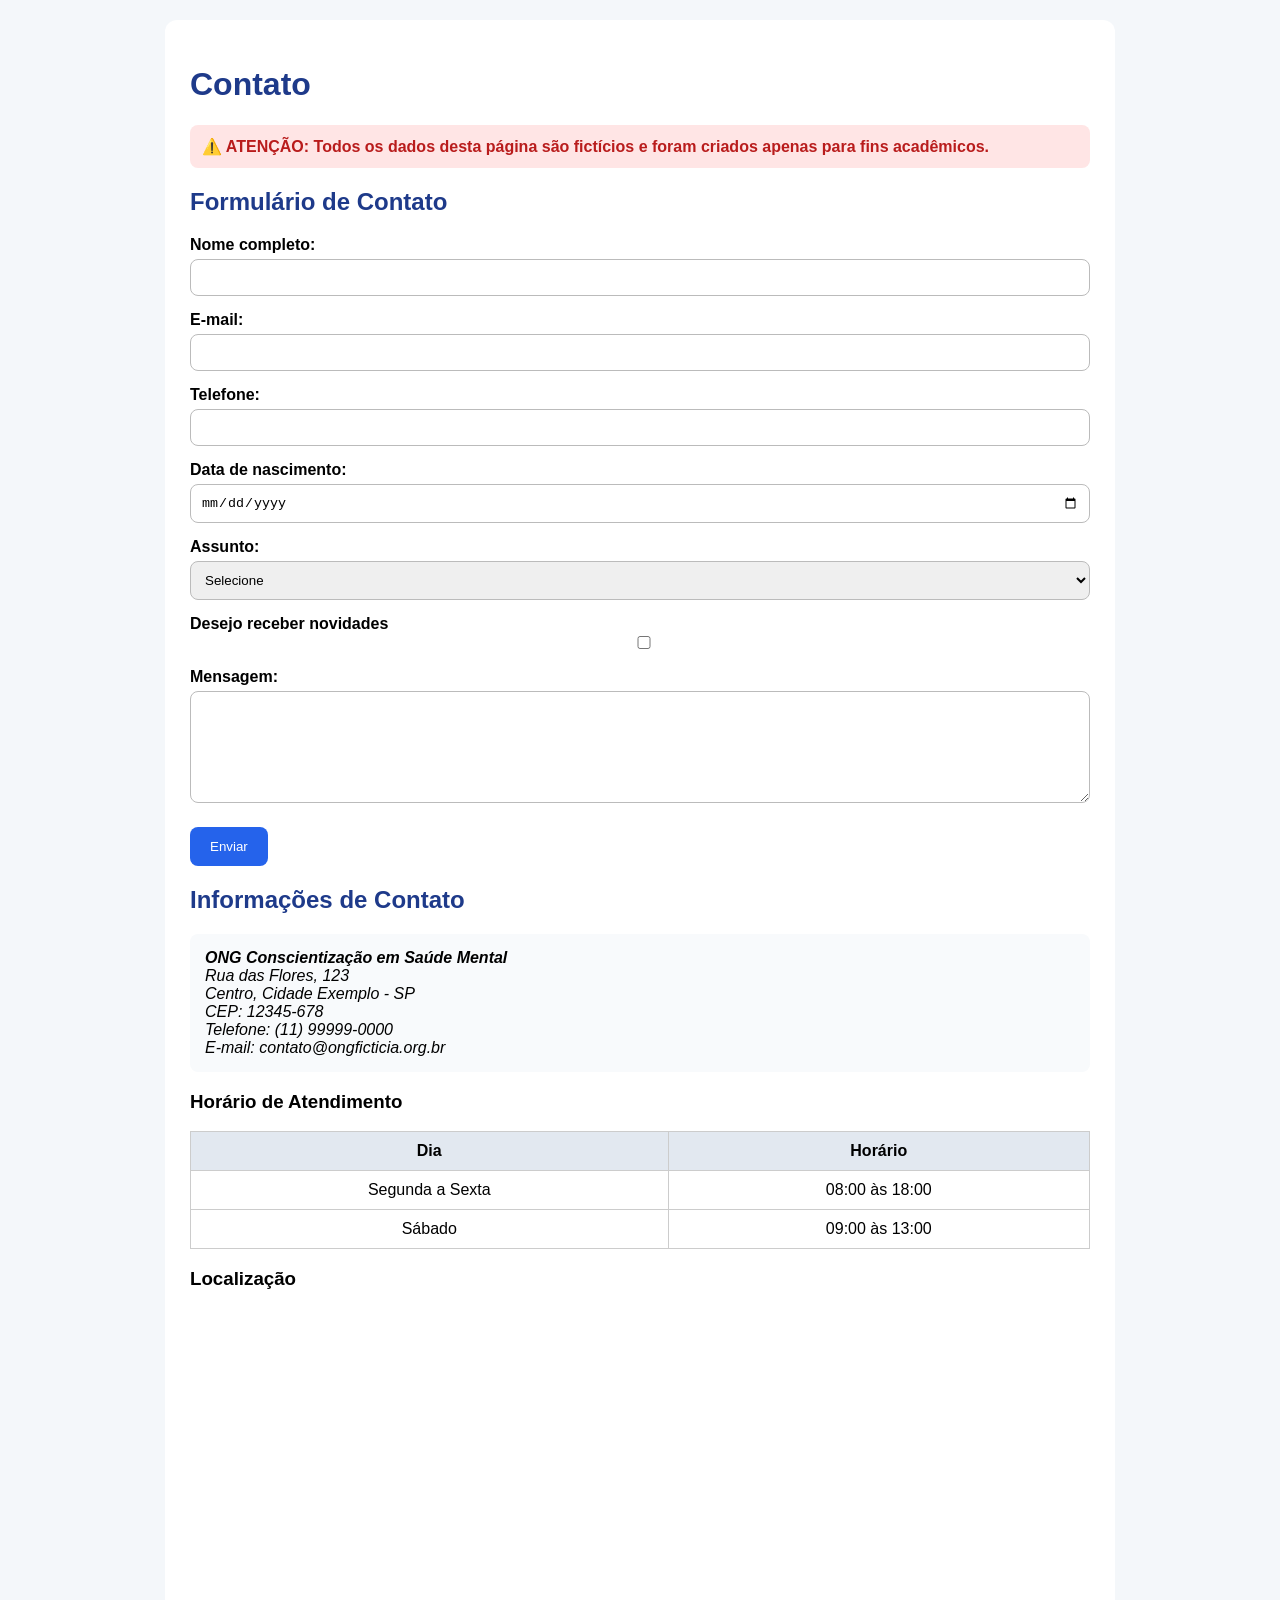
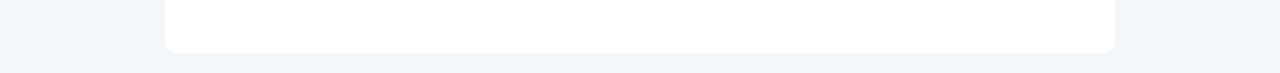
==== contato.html @ 21592f93 "Add files via upload" ====
<!DOCTYPE html>
<html lang="pt-BR">
<head>
<meta charset="UTF-8">
<meta name="viewport" content="width=device-width, initial-scale=1.0">
<title>Contato - ONG Fictícia</title>
<link rel="icon" href="images.ico">

<style>
body {
    font-family: Arial, sans-serif;
    background-color: #f4f7fa;
    margin: 0;
    padding: 20px;
}

.container {
    max-width: 900px;
    margin: auto;
    background: white;
    padding: 25px;
    border-radius: 12px;
}

h1, h2 {
    color: #1e3a8a;
}

label {
    display: block;
    font-weight: 600;
    margin-top: 15px;
    margin-bottom: 5px;
}

input,
select,
textarea {
    width: 100%;
    padding: 10px;
    border: 1px solid #bbb;
    border-radius: 8px;
    box-sizing: border-box;
}

input:focus,
select:focus,
textarea:focus {
    outline: 3px solid #60a5fa;
}

button {
    margin-top: 20px;
    background-color: #2563eb;
    color: white;
    border: none;
    padding: 12px 20px;
    border-radius: 8px;
    cursor: pointer;
    transition: background-color 0.3s;
}

button:hover {
    background-color: #1d4ed8;
}

.alerta {
    background-color: #ffe5e5;
    color: #b91c1c;
    padding: 12px;
    border-radius: 8px;
    font-weight: bold;
}

address {
    background-color: #f8fafc;
    padding: 15px;
    border-radius: 8px;
    margin-top: 15px;
}

table {
    width: 100%;
    border-collapse: collapse;
    margin-top: 15px;
}

th, td {
    border: 1px solid #ccc;
    padding: 10px;
    text-align: center;
}

th {
    background-color: #e2e8f0;
}

iframe {
    margin-top: 15px;
    border-radius: 8px;
    border: none;
}
</style>
</head>

<body>

<div class="container">

    <h1>Contato</h1>

    <p class="alerta">
        ⚠️ ATENÇÃO: Todos os dados desta página são fictícios e foram criados apenas para fins acadêmicos.
    </p>

    <section>
        <h2>Formulário de Contato</h2>

        <form>

            <label for="nome">Nome completo:</label>
            <input type="text" id="nome" name="nome" required>

            <label for="email">E-mail:</label>
            <input type="email" id="email" name="email" required>

            <label for="telefone">Telefone:</label>
            <input type="tel" id="telefone" name="telefone">

            <label for="data">Data de nascimento:</label>
            <input type="date" id="data" name="data">

            <label for="assunto">Assunto:</label>
            <select id="assunto" name="assunto">
                <option value="">Selecione</option>
                <option>Denúncia</option>
                <option>Voluntariado</option>
                <option>Parceria</option>
                <option>Imprensa</option>
                <option>Outro</option>
            </select>

            
            <label>
                Desejo receber novidades 
                <input type="checkbox" id="newsletter" name="newsletter" value="Desejo receber novidades"> 
                
            </label>
            

            <label for="mensagem">Mensagem:</label>
            <textarea id="mensagem" name="mensagem" rows="6"></textarea>

            <button type="submit">Enviar</button>

        </form>
    </section>

    <section>
        <h2>Informações de Contato</h2>

        <address>
            <strong>ONG Conscientização em Saúde Mental</strong><br>
            Rua das Flores, 123<br>
            Centro, Cidade Exemplo - SP<br>
            CEP: 12345-678<br>
            Telefone: (11) 99999-0000<br>
            E-mail: contato@ongficticia.org.br
        </address>

        <h3>Horário de Atendimento</h3>

        <table>
            <tr>
                <th>Dia</th>
                <th>Horário</th>
            </tr>
            <tr>
                <td>Segunda a Sexta</td>
                <td>08:00 às 18:00</td>
            </tr>
            <tr>
                <td>Sábado</td>
                <td>09:00 às 13:00</td>
            </tr>
        </table>

        <h3>Localização</h3>

        <iframe
            src="https://maps.google.com/maps?q=Sao%20Paulo&t=&z=13&ie=UTF8&iwloc=&output=embed"
            width="100%"
            height="300"
            title="Mapa da localização"
            loading="lazy">
        </iframe>

    </section>

</div>

</body>
</html>
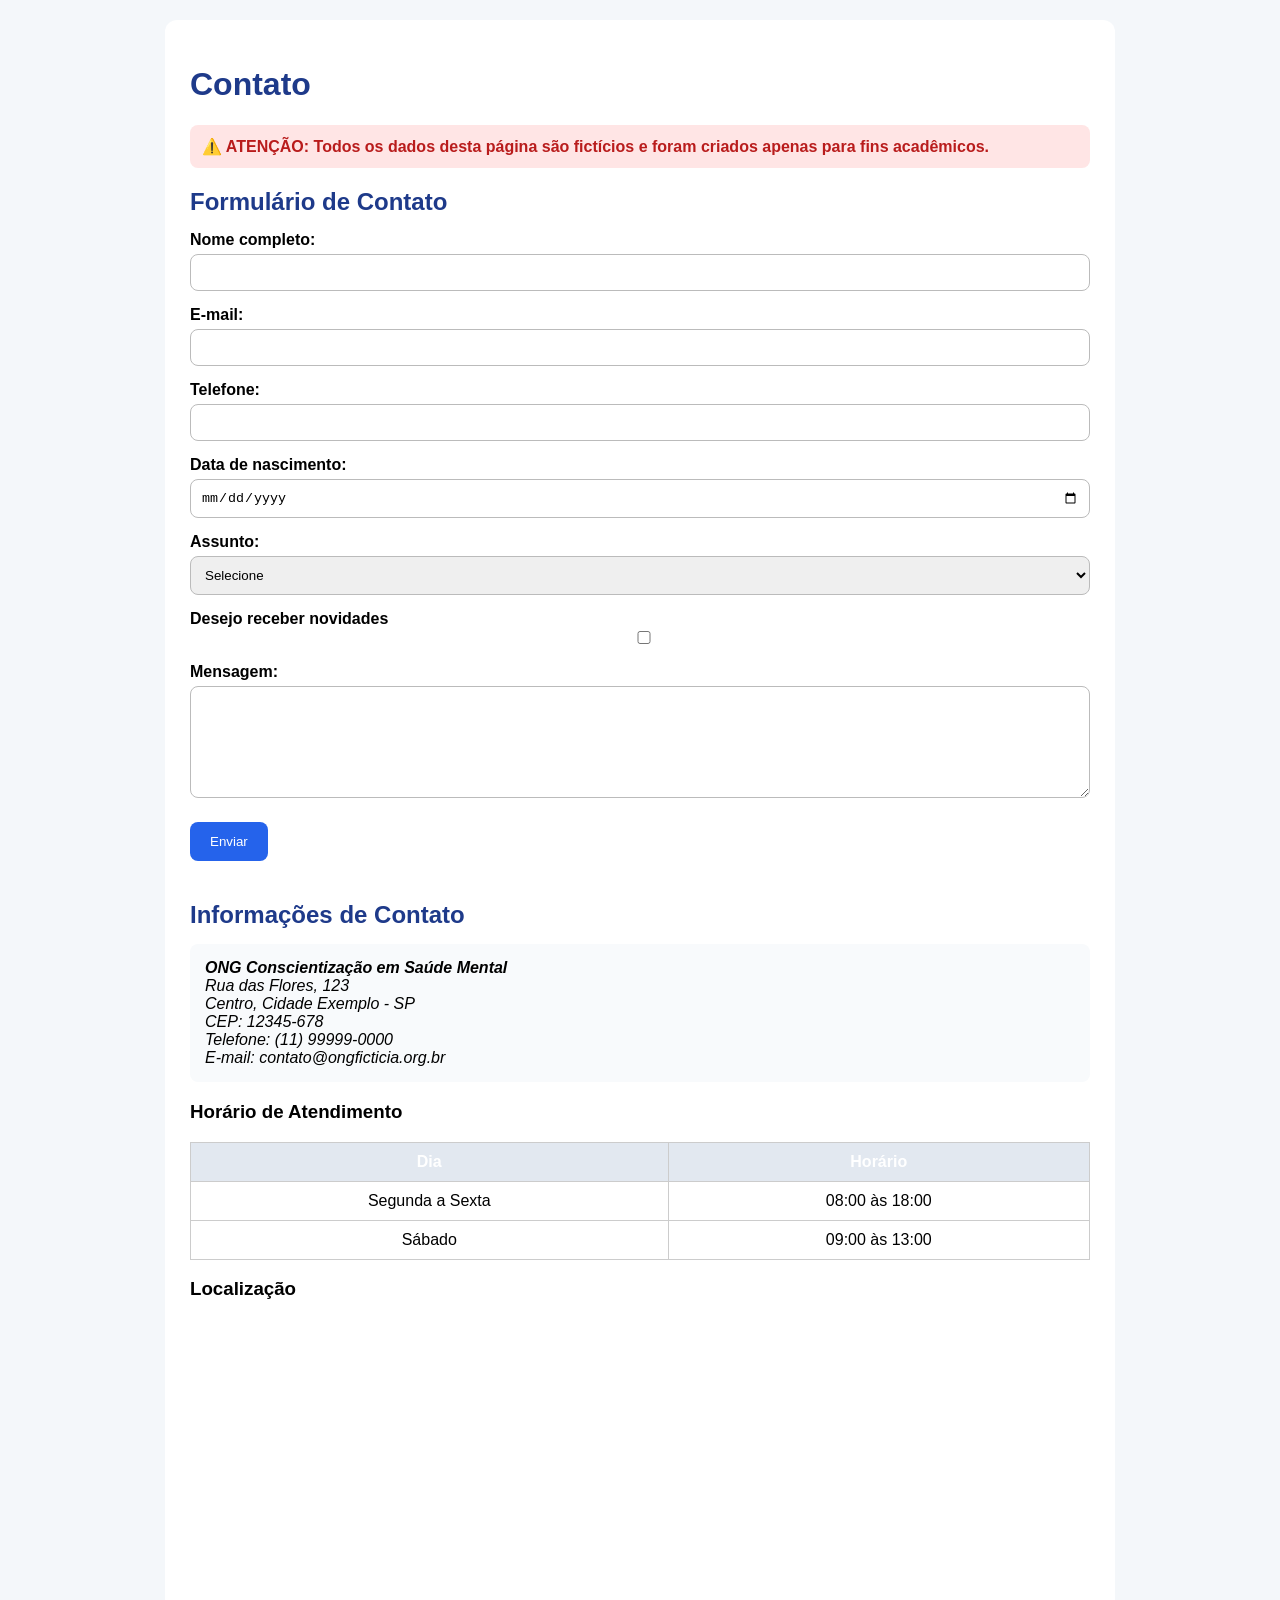
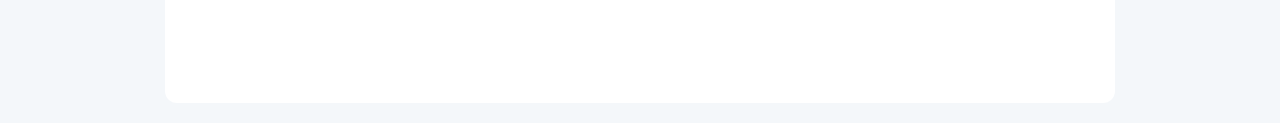
==== commit 7a99a6a7: "Refactor contato.html to include external stylesheet Updated the contact page to include a styleshee" ====
--- a/contato.html
+++ b/contato.html
@@ -3,9 +3,8 @@
 <head>
 <meta charset="UTF-8">
 <meta name="viewport" content="width=device-width, initial-scale=1.0">
-<title>Contato - ONG Fictícia</title>
-<link rel="icon" href="images.ico">
-
+<title>Contato</title>
+ <link rel="stylesheet" href="css/estilo.css">
 <style>
 body {
     font-family: Arial, sans-serif;
@@ -200,4 +199,4 @@
 </div>
 
 </body>
-</html>+</html>
--- a/css/estilo.css
+++ b/css/estilo.css
@@ -0,0 +1,731 @@
+/*pagina inicial*/
+
+.index{
+    background-color: #F8F9FA;
+    margin: auto;
+}
+
+/* Cabeçalho */
+.header{
+    background-color: #1D3557;
+    padding: 20px 0;
+    text-align: center;
+    
+}
+
+/* Título */
+.titulo{
+     color: white;
+    margin: 0;
+    font-size: 45px;
+}
+
+/* Menu */
+.menu{
+    
+     margin-top: 0;     
+    padding: 15px 0;
+    background-color: #1D3557;
+    padding: 50px;
+}
+
+
+.logo {
+    width: 120px;
+    border: 10px
+}
+.indexheader{
+    
+     padding-bottom: 10px;
+    display: flex;
+    justify-content: center;
+    align-items: center;
+    gap: 20px;
+    text-align: center;
+    margin-bottom: 0;   
+}
+
+
+.menu a{
+    color: white;
+    text-decoration: none;
+    margin: 0 10px;
+}
+
+.menu a:hover{
+    color: #A8DADC;
+}
+
+/* Hero */
+.hero{
+     
+    background-color: #457B9D;
+    color: white;
+    text-align: center;
+    padding: 60px 20px;
+     background-image:
+        linear-gradient(
+            #0000008c,
+            #0000008c
+        ),
+        url("../imagens/galeria/trabalhoinfantil.png");
+ background-position: center;
+ background-position: cover;
+ border: 3px solid #1D3557;
+ border-top: 3px solid black;
+
+}
+
+.hero a{
+    color: #ffffff;
+  font-weight: 700;
+  font-size: larger;
+    font-style: oblique;
+    font-family: 'Georgia', serif;
+    transition: 0.5s;
+}
+.cortrabalho{color: white;}
+
+.hero a:hover{box-shadow: #1D3557 10px 10px 20px  ; font-size: 30px; }
+
+/* Área dos cards */
+.destaques{
+    display: grid;
+    grid-template-columns:subgrid;
+    gap: 20px;
+    margin: 30px 0;
+}
+
+/* Cards */
+.card:hover{
+    display: grid;
+    background-color: #A8DADC;
+    color: #1D3557;
+grid-template-columns:auto;
+    padding: 20px;
+    border-radius: 100px;
+    font-size: large;
+    
+    transform: scale(1.02);
+    box-shadow: #1D3557 10px 10px 10px;
+}
+
+
+
+.card{
+    display: grid;
+    background-color: #A8DADC;
+    color: #1D3557;
+grid-template-columns:auto;
+    padding: 20px;
+    border-radius: 100px;
+    font-size: large;
+    
+    transition: 0.5s;
+}
+
+
+
+
+
+
+
+
+
+.card p{margin-top: 0%;}
+.card h3{
+    margin-top: 0;
+    margin-left: 20px;
+
+}
+
+.dadosimportantes{text-align: center; text-decoration: underline;}
+
+/* Citação */
+.citacao{
+    margin: 30px 0;
+}
+
+blockquote{
+    background-color: #E9ECEF;
+    padding: 20px;
+    border-left: 5px solid #457B9D;
+}
+
+/* Curiosidade */
+.curiosidade{
+    background-color: #A8DADC;
+    color: #1D3557;
+    padding: 20px;
+    border-radius: 10px;
+    margin-top: 30px;
+}
+
+/* Rodapé */
+footer{
+    background-color: #1D3557;
+    color: white;
+    text-align: center;
+    padding: 20px;
+    margin-top: 30px;
+}
+
+footer a{
+    color: white;
+    margin: 0 10px;
+}
+
+.letragrandeo{font-size: 40px; font-weight:lighter;}
+
+.bardedepoimento{ border: none;
+    height: 2px;
+    background-color: #1D3557;
+    width: 80%;
+    margin: 50px auto;}
+
+    .motoboy{  border: none;
+    height: 6;
+    
+    width: 80%;
+    margin: 50px auto;
+font-size: 50px;}
+
+
+.menu a{transition: 0.5s;}
+.menu a:hover{font-size: 19px;}
+
+
+
+
+
+
+
+
+/*tema*/
+
+.index{
+    background-color: #F8F9FA;
+    margin: auto;
+}
+
+/* Cabeçalho */
+header{
+    background-color: #1D3557;
+    padding: 20px;
+    display: block;
+
+}
+
+/* Título */
+.titulo{
+    color: white;
+    text-align: center;
+    margin: 0;
+}
+
+/* Menu */
+.menu{
+    background-color: #1D3557;
+    text-align: center;
+    padding: 15px;
+}
+
+.menu a{
+    color: white;
+    text-decoration: none;
+    margin: 0 10px;
+}
+
+.menu a:hover{
+    color: #A8DADC;
+}
+
+/* Hero */
+.hero{
+    background-color: #457B9D;
+    color: white;
+    text-align: center;
+    padding: 60px 20px;
+     background-image:
+        linear-gradient(
+            #0000008c,
+            #0000008c
+        ),
+        url("../imagens/galeria/trabalhoinfantil.png");
+ background-position: center;
+ background-position: cover;
+ border: 3px solid #1D3557;
+ border-top: 3px solid black;
+
+}
+
+.hero a{
+    color: #ffffff;
+    font-size:large;
+    font-style: oblique;
+}
+
+/* Área dos cards */
+.destaques{
+    display: grid;
+    grid-template-columns:subgrid;
+    gap: 20px;
+    margin: 30px 0;
+}
+
+/* Cards */
+.card{
+    display: grid;
+    background-color: #a8d0d1;
+    color: #314f79;
+grid-template-columns:auto;
+    padding: 20px;
+    font-size: large;
+}
+.card p{margin-top: 0%;}
+.card h3{
+    margin-top: 0;
+    margin-left: 20px;
+
+}
+
+.dadosimportantes{text-align: center; text-decoration: underline;}
+
+/* Citação */
+.citacao{
+    margin: 30px 0;
+}
+
+blockquote{
+    background-color: #E9ECEF;
+    padding: 20px;
+    border-left: 5px solid #457B9D;
+}
+
+/* Curiosidade */
+.curiosidade{
+    background-color: #A8DADC;
+    color: #1D3557;
+    padding: 20px;
+    border-radius: 10px;
+    margin-top: 30px;
+}
+
+/* Rodapé */
+footer{
+    background-color: #1D3557;
+    color: white;
+    text-align: center;
+    padding: 20px;
+    margin-top: 30px;
+}
+
+footer a{
+    color: white;
+    margin: 0 10px;
+}
+
+.letragrandeo{font-size: 40px; font-weight:lighter;}
+
+.bardedepoimento{ border: none;
+    height: 2px;
+    background-color: #1D3557;
+    width: 80%;
+    margin: 50px auto;}
+
+    .a3{  border: none;
+    height: 6;
+    
+    width: 80%;
+    margin: 50px auto;
+font-size: 50px;}
+
+.a1{ border: none;
+    height: 1px;
+    background-color: #1D3557;
+    width: 80%;
+    margin: 50px auto;}
+
+    .a2{  border: none;
+    height: 6;
+    
+    width: 80%;
+    margin: 50px auto;
+font-size: 50px;}
+
+.cardtema{
+    display: grid;
+    background-color: #a8d0d1;
+    color: #294264;
+grid-template-columns:auto;
+    padding: 20px;
+    font-size: large;
+}
+
+.herotema{
+    background-color: #457B9D;
+    color: white;
+    text-align: center;
+    padding: 60px 20px;
+     background-image:
+        linear-gradient(
+            #0000008c,
+            #0000008c
+        ),
+        url("../imagens/galeria/trabaho-infantil2.png");
+ background-position: center;
+ background-position: cover;
+ border: 3px solid #1D3557;
+ border-top: 3px solid black;
+
+}
+
+
+/*sobre*/
+
+
+
+
+
+
+.equipecor{color: white ;}
+
+
+.participantes
+{
+    
+      
+    padding: 50px;
+}
+
+
+.quemsomos
+{
+    background-color: #22416df7;
+
+color: white;
+  background-color: #22416df7;
+    color: white;
+    margin-top: 30px;
+    padding: 30px;
+
+    display: flex;
+    flex-direction: column;
+    align-items: center;    
+    gap: 1px;          
+transition: 0.6s;
+border: 8px solid black;
+
+}
+
+
+
+
+
+.quemsomos:hover
+{
+    background-color: #22416df7;
+
+color: white;
+  background-color: #22416df7;
+    color: white;
+    margin-top: 30px;
+    padding: 30px;
+
+    display: flex;
+    flex-direction: column;
+    align-items: center;    
+    gap: 1px;          
+border: 5px solid black;
+    box-shadow: #1D3557 8px 8px 8px  ;
+
+}
+.quemsomos h2{  margin-top: 0;
+    font-weight: bold; }
+
+
+.quemsomos h1{ font-size: 80px;
+margin-bottom: 8px;
+
+
+ font-family: "Playfair Display", serif;
+  font-optical-sizing: auto;
+  font-weight: bold;
+  font-style: normal;
+margin-top: 8px;
+transition: 0.8s;
+}
+
+.quemsomos h1:hover{ font-size: 100px;
+margin-bottom: 8px;
+
+
+ font-family: "Playfair Display", serif;
+  font-optical-sizing: auto;
+  font-weight: bold;
+  font-style: normal;
+margin-top: 8px;
+
+}
+
+
+.cardfoto{
+    width: 260px;
+
+    background: rgb(198, 197, 197);
+
+    border: 2px solid #1D3557;
+    border-radius: 15px;
+
+    padding: 20px;
+
+    text-align: center;
+
+    transition: .3s;
+}
+
+.cardfoto:hover{
+    transform: translateY(-8px);
+
+    box-shadow: 0 10px 20px rgba(0,0,0,.2);
+}
+
+.cardfoto img{
+    width: 120px;
+    height: 120px;
+
+    border-radius: 50%;
+
+    object-fit: cover;
+
+    border: 3px solid #457B9D;
+
+    margin-bottom: 15px;
+}
+
+.participantes{display: flex;
+-ms-flex-align: center;
+gap: 20px;
+padding-bottom: 3px;
+
+}
+
+
+
+
+
+.nossamissao{
+    width: 80%;
+    margin: 50px auto;
+    padding: 30px;
+
+    background-color: #ffffff;
+
+    border-radius: 12px;
+
+    box-shadow: 0 4px 10px rgba(0,0,0,.15);
+}
+
+.nossamissao h2{
+    text-align: center;
+    color: #1D3557;
+    margin-bottom: 20px;
+    font-weight: bolder;
+    font-size: 44px;
+    margin-top: 8px;
+}
+
+.nossamissao p{
+    text-align: justify;
+    line-height: 1.8;
+    margin-bottom: 15px;
+    font-size: 18px;
+}
+
+
+
+
+
+
+
+
+
+.numeros{
+
+    width: 90%;
+    margin: 50px auto;
+
+}
+
+.numeros h2{
+
+    text-align: center;
+    margin-bottom: 20px;
+    color: #1D3557;
+
+}
+
+.numeros p{
+
+    text-align: center;
+    margin-bottom: 20px;
+
+}
+
+table{
+    width: 100%;
+    border-collapse: collapse;
+}
+
+th{
+    background-color: #1D3557;
+    color: white;
+    border: 1px solid black;
+    padding: 10px;
+}
+
+td{
+    border: 1px solid black;
+    padding: 10px;
+}
+
+tfoot{
+    text-align: center;
+    font-style: italic;
+}
+
+
+
+
+.linhatempo{
+
+    width: 80%;
+    margin: 50px auto;
+
+
+}
+
+
+.linhatempo h2{
+
+    text-align: center;
+    color: #1D3557;
+    margin-bottom: 30px;
+font-size: 50px;
+transition: 0.8s;
+}
+.linhatempo h2:hover
+{
+text-align: center;
+color: #000000;
+font-size: 60px;
+
+}
+
+
+.evento{
+
+    border-left: 5px solid #457B9D;
+    background-color: #d1d2d4;
+
+    padding: 15px 20px;
+    margin-bottom: 20px;
+
+    border-radius: 8px;
+transition: 0.8s;
+}
+
+.evento:hover
+{
+  border-left: 5px solid #457B9D;
+    background-color: #d1d2d459;
+
+    padding: 15px 20px;
+    margin-bottom: 20px;
+
+    border-radius: 8px;
+    font-size: 20px;
+    padding: 25px;
+
+
+}
+
+.evento h3{
+
+    color: #1D3557;
+    margin-bottom: 10px;
+
+}
+
+.evento p{
+
+    text-align: justify;
+
+}
+
+
+
+
+/*midia*/
+
+   section {
+            margin-bottom: 40px;
+        }
+
+        h2 {
+            color: #0056b3;
+            margin-bottom: 15px;
+        }
+
+        /* Galeria */
+        .galeria {
+            display: grid;
+            grid-template-columns: repeat(auto-fill, minmax(280px, 1fr));
+            gap: 20px;
+        }
+
+        figure {
+            background: white;
+            border-radius: 10px;
+            overflow: hidden;
+            box-shadow: 0 2px 6px rgba(0,0,0,0.15);
+        }
+
+        figure img {
+            width: 100%;
+            height: 220px;
+            object-fit: cover;
+            transition: transform 0.3s ease;
+        }
+
+        figure img:hover {
+            transform: scale(1.03);
+        }
+
+        figcaption {
+            padding: 10px;
+            font-size: 0.9rem;
+        }
+
+        /* Vídeo e áudio */
+        .midia-box {
+            background: white;
+            padding: 20px;
+            border-radius: 12px;
+            box-shadow: 0 2px 6px rgba(0,0,0,0.15);
+        }
+
+        iframe,
+        audio {
+            width: 100%;
+            border-radius: 10px;
+        }
+
+        footer {
+            background-color: #003d80;
+            color: white;
+            text-align: center;
+            padding: 15px;
+            margin-top: 30px;
+        }
+    
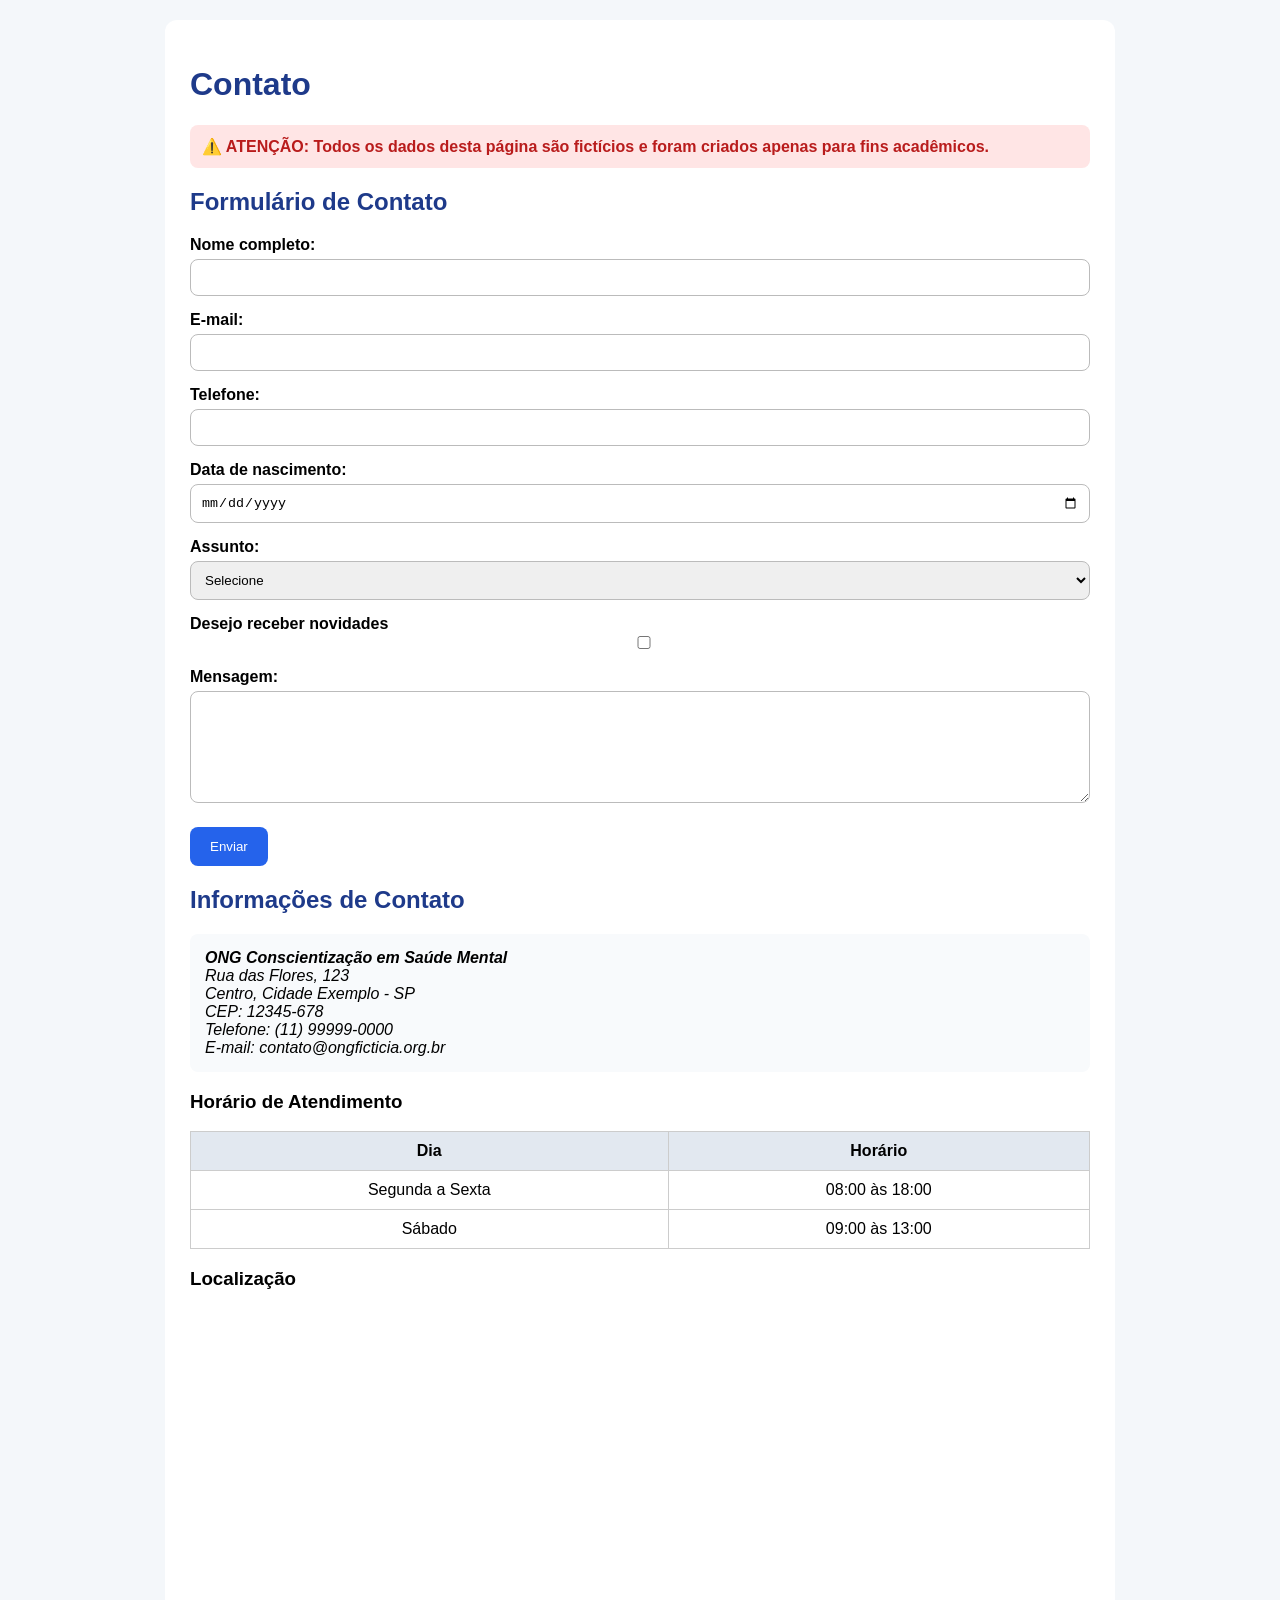
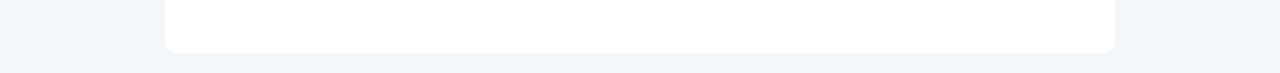
==== commit 7f480852: "Revise contato.html for organization branding and layout Updated the contact page to include organiz" ====
--- a/contato.html
+++ b/contato.html
@@ -3,8 +3,9 @@
 <head>
 <meta charset="UTF-8">
 <meta name="viewport" content="width=device-width, initial-scale=1.0">
-<title>Contato</title>
- <link rel="stylesheet" href="css/estilo.css">
+<title>Contato - ONG Fictícia</title>
+<link rel="icon" type="image/png" href="imagens/galeria/logotipo.png">
+
 <style>
 body {
     font-family: Arial, sans-serif;
